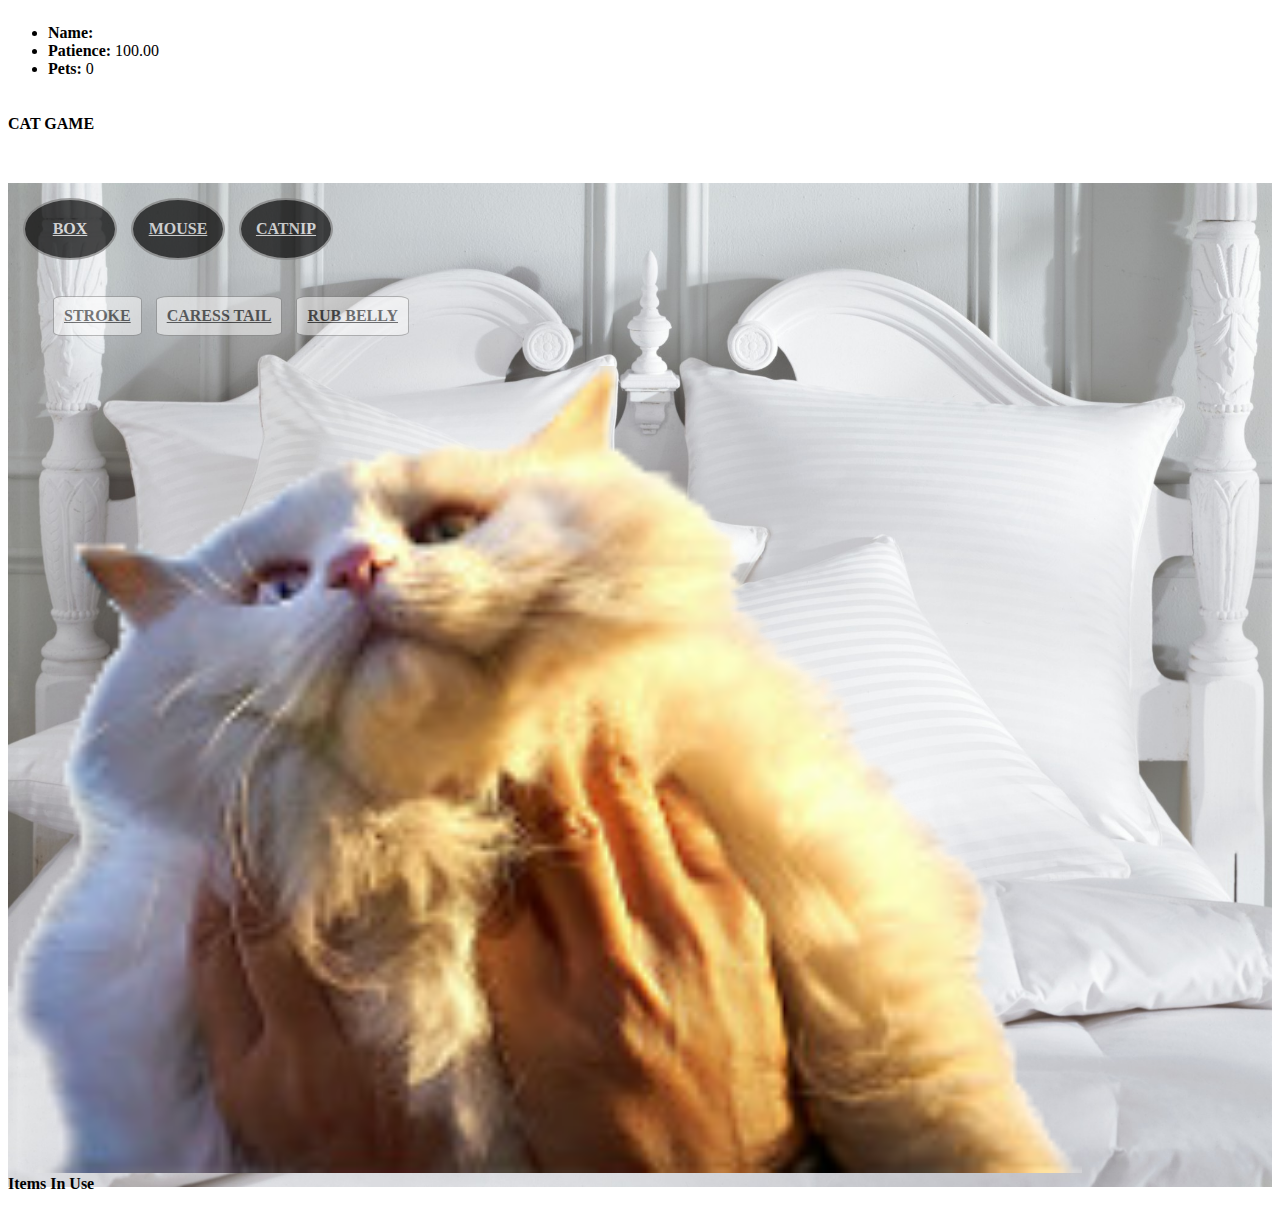
==== index.html @ 73bf77e8 "update pic names, angrycat trans" ====
<html>

<head>
    <title>Slap Object Game</title>
    <link rel="stylesheet" href="game.css">
    <link rel="stylesheet" href="https://maxcdn.bootstrapcdn.com/bootstrap/3.3.6/css/bootstrap.min.css" integrity="sha384-1q8mTJOASx8j1Au+a5WDVnPi2lkFfwwEAa8hDDdjZlpLegxhjVME1fgjWPGmkzs7"
        crossorigin="anonymous">
</head>

<body>

    <div class="container-fluid">
        <section class="row">
            <div class="col-xs-12 panel panel-default" id="player-panel">
                <div class="panel-heading">
                    <ul class="list-inline">
                        <li><b>Name:</b> <span id="name"></span></li>
                        <li><b>Patience:</b> <span id="patience"></span></li>
                        <li><b>Pets:</b> <span id="pets"></span></li>
                    </ul>
                    <h4 class="pull-right">CAT GAME <a href="https://github.com/NoraKitchen/SlapGame"><span class="info-button glyphicon glyphicon-info-sign"></span></a></h4>
                </div>
                <!--panel heading end-->
                <div class="panel-body background">
                    <div class="col-xs-1">
                        <div class="item-buttons" id="item-buttons">
                            <a href="#" id="box" onclick='kitty.useItem("box")' class="item-button">BOX</a>
                            <a href="#" id="liveMouse" onclick='kitty.useItem("liveMouse")' class="item-button">MOUSE</a>
                            <a href="#" id="catnip" onclick='kitty.useItem("catnip")' class="item-button">CATNIP</a>
                        </div>
                    </div>
                    <div class="col-xs-6">
                        <section class="row">
                            <div class="pet-block">
                                <ul class="list-inline" id="pet-buttons">
                                    <a href="#" class="pet-button" onclick="kitty.receivePets(1)">STROKE</a>
                                    <a href="#" class="pet-button" onclick="kitty.receivePets(5)">CARESS TAIL</a>
                                    <a href="#" class="pet-button" onclick="kitty.receivePets(10)">RUB BELLY</a>
                                </ul>
                            </div>
                        </section>
                        <section class="row" id="cat-img-div">
                        </section>
                    </div>
                    <div class="col-xs-5">
                        <section class="row">
                            <div class="col-xs-12">
                                <h4 class="pull-right">Items In Use</h4>
                            </div>
                        </section>
                        <section class="row">
                            <div class="col-xs-12" id="active-items">
                            </div>
                            <div id="replay-button">
                                <button class="btn" onclick="replay()">Try Again?</button>
                            </div>
                        </section>
                        <!--close title row-->
                    </div>
                </div>
                <!--panel body end-->
                <!--<div class="panel-footer">
                    <div id="item-buttons">
                        <p>Use Item:</p>
                        <ul class="list-inline">
                            <button class='btn' id="box" onclick='kitty.useItem("box")'>Empty Cardboard Box</button>
                            <button class='btn' id="liveMouse" onclick='kitty.useItem("liveMouse")'>Live Mouse</button>
                            <button class='btn' id="catnip" onclick='kitty.useItem("catnip")'>Catnip</button>
                        </ul>
                    </div>
                </div>-->
            </div>

        </section>
        <!--end body row-->
    </div>
    <!--end container fluid-->

    <script src="app/controller.js"></script>
    <script src="app/kitty.js"></script>
    <script src="app/game.js"></script>
    <script src="app/items.js"></script>
</body>

</html>
---- game.css ----
/*Only use this file if you want to override bootstrap or create your own style*/

.cat-img {
    flex-shrink:0;
    min-width:85%;
    min-height:85%;
    margin-bottom: -20;
}

.pet-block {
    height: 75px;
}

#pet-buttons {
    display: none;
}

.pet-button {
    display: inline-block;
    margin: 5px;
    border: 1px solid gray;
    padding: 10px;
    text-align: center;
    border-radius: 10%;
    font-weight: bold;
    background-color: white;
    opacity: .5;
}

.item-button {
    margin: 5px;
    border: 2px solid gray;
    display: block;
    width: 70px;
    padding: 20 10 20 10;
    text-align: center;
    border-radius: 50%;
    font-weight: bold;
    background-color: black;
    color: lightgray !important;
    opacity: .7;
}

.item-buttons {
    display: flex;
    flex-direction: column;
    align-items: flex-end;
    justify-content: space-around;
    margin-top: 50px;
    display: none;
}

a:link {
    color: black;
}

a:visited {
    color: black;
}

a:hover {
    color: black !important;
    text-decoration: none !important;
}

#replay-button {
    display: none;
}

#item-buttons {
    padding: 10px;
}

.item-img {
    border-radius: 50%;
}

ul {
    display: inline-block;
}

.info-button {
  padding-left: 20px;
}

.background {
    background-image: url("media/bed.jpg");
    background-size: 100%;
    background-repeat: no-repeat;
}
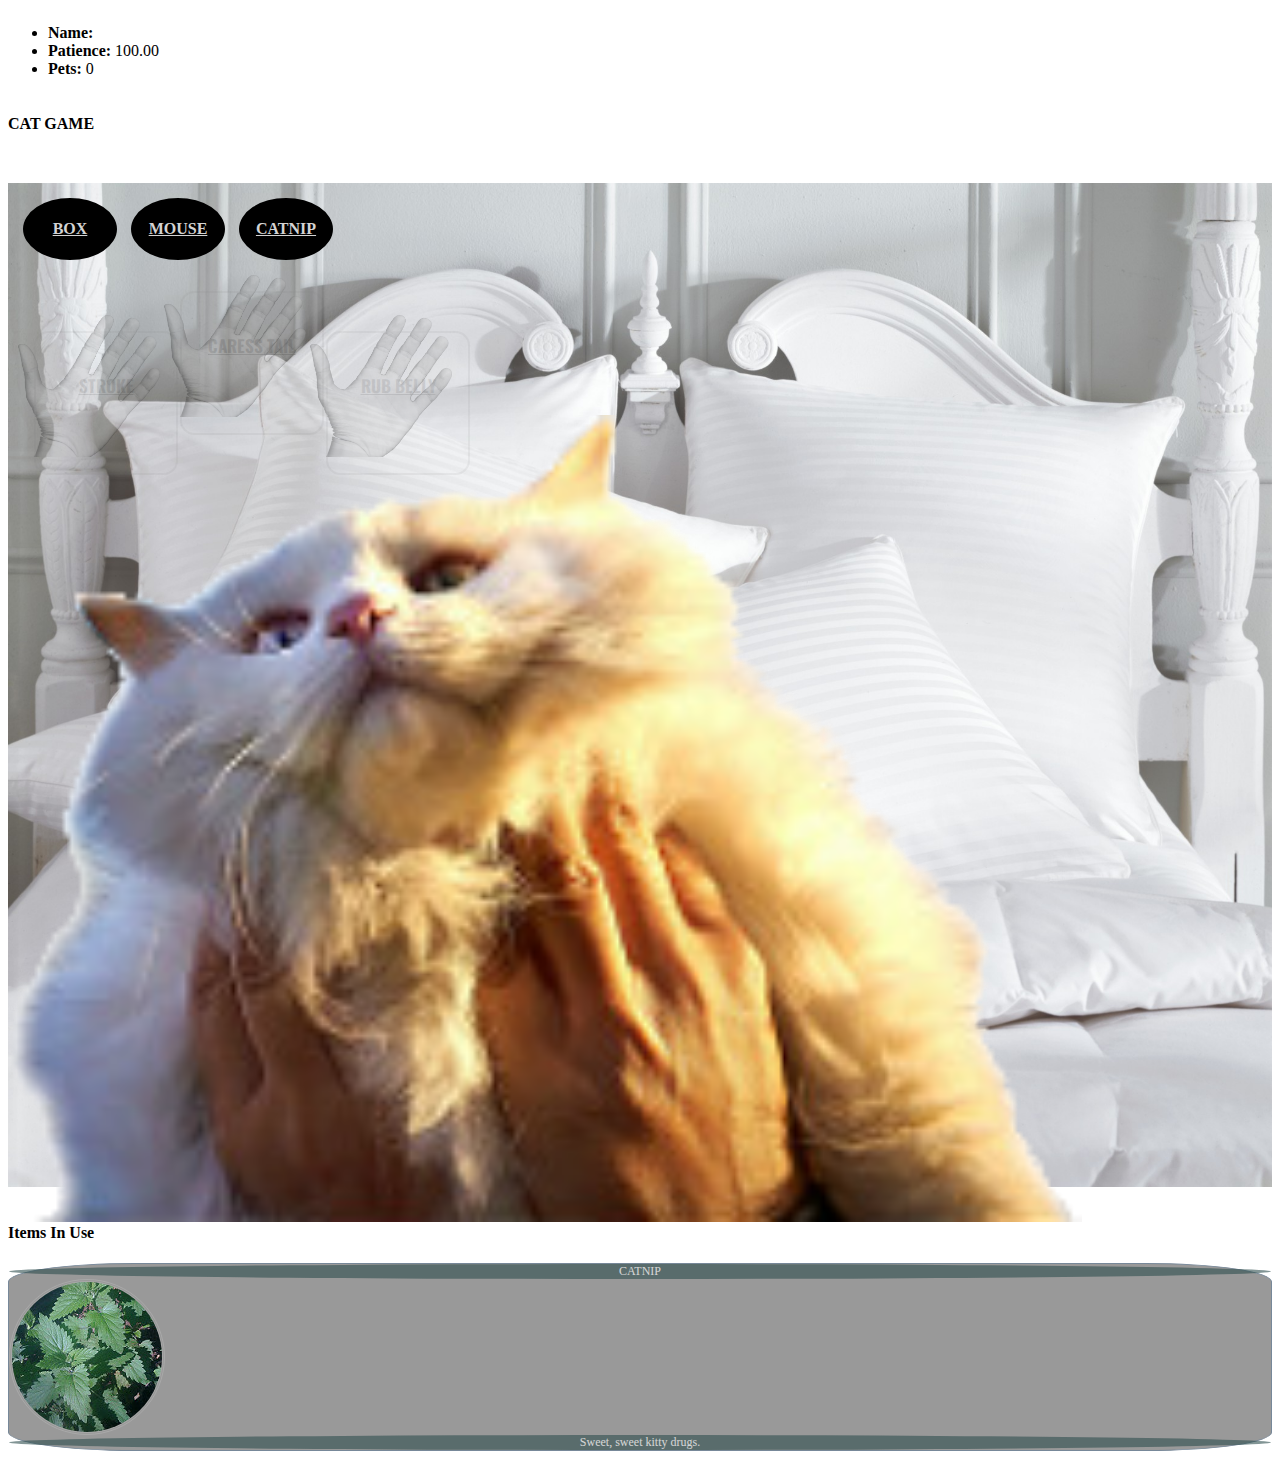
==== commit 5dc123d9: "hands" ====
--- a/index.html
+++ b/index.html
@@ -5,6 +5,7 @@
     <link rel="stylesheet" href="game.css">
     <link rel="stylesheet" href="https://maxcdn.bootstrapcdn.com/bootstrap/3.3.6/css/bootstrap.min.css" integrity="sha384-1q8mTJOASx8j1Au+a5WDVnPi2lkFfwwEAa8hDDdjZlpLegxhjVME1fgjWPGmkzs7"
         crossorigin="anonymous">
+    <link href='https://fonts.googleapis.com/css?family=Oswald' rel='stylesheet' type='text/css'>
 </head>
 
 <body>
@@ -31,12 +32,29 @@
                     </div>
                     <div class="col-xs-6">
                         <section class="row">
-                            <div class="pet-block">
+                            <!--<div class="pet-block">
                                 <ul class="list-inline" id="pet-buttons">
+                                    <div class="hand">
+                                        <a href="#" class="pet-button" onclick="kitty.receivePets(1)">STROKE</a>
+                                    </div>
+                                    <div class="hand mid-hand">
+                                        <a href="#" class="pet-button" onclick="kitty.receivePets(5)">CARESS TAIL</a>
+                                    </div>
+                                    <div class="hand">
+                                        <a href="#" class="pet-button" onclick="kitty.receivePets(10)">RUB BELLY</a>
+                                    </div>
+                                </ul>
+                            </div>-->
+                            <div class="pet-block" id="pet-buttons">
+                                <div class="hand outer-hand">
                                     <a href="#" class="pet-button" onclick="kitty.receivePets(1)">STROKE</a>
+                                </div>
+                                <div class="hand mid-hand">
                                     <a href="#" class="pet-button" onclick="kitty.receivePets(5)">CARESS TAIL</a>
+                                </div>
+                                <div class="hand outer-hand">
                                     <a href="#" class="pet-button" onclick="kitty.receivePets(10)">RUB BELLY</a>
-                                </ul>
+                                </div>
                             </div>
                         </section>
                         <section class="row" id="cat-img-div">
@@ -50,6 +68,11 @@
                         </section>
                         <section class="row">
                             <div class="col-xs-12" id="active-items">
+                                <div class="col-xs-4 panel-default border">
+                                    <div class="panel-heading item-panel">CATNIP</div>
+                                    <div class="panel-body"><img class="item-img img-responsive" src="media/catnip.jpg"></div>
+                                    <div class="panel-footer item-panel">Sweet, sweet kitty drugs.</div>
+                                </div>
                             </div>
                             <div id="replay-button">
                                 <button class="btn" onclick="replay()">Try Again?</button>
--- a/game.css
+++ b/game.css
@@ -8,28 +8,57 @@
 }
 
 .pet-block {
-    height: 75px;
+    height: 120px;
 }
 
 #pet-buttons {
     display: none;
+    margin: 10px;
 }
 
 .pet-button {
     display: inline-block;
-    margin: 5px;
-    border: 1px solid gray;
-    padding: 10px;
+    margin: 10px;
+    height: 100px;
+    width: 120px;
+    border: 2px solid gray;
+    padding: 40 10 0 10;;
     text-align: center;
     border-radius: 10%;
     font-weight: bold;
-    background-color: white;
-    opacity: .5;
+    opacity: .3;
+    font-size: 17px !important;
+    font-family: 'Oswald', sans-serif;
+}
+
+.pet-button:hover, .hand:hover {
+    opacity: .9;
+}
+
+.hand {
+    background-image: url("media/hand.png");
+    background-size: 100%;
+    background-repeat: no-repeat;
+    display: inline-block;
+    padding: 6px;
+    opacity: .3;
+    height: 130px;
+    width: 130px;
+}
+
+.mid-hand {
+    position: relative;
+    top: -10px;
+}
+
+.outer-hand {
+    position: relative;
+    top: 30px;
 }
 
 .item-button {
     margin: 5px;
-    border: 2px solid gray;
+    border: 2px solid black;
     display: block;
     width: 70px;
     padding: 20 10 20 10;
@@ -38,7 +67,6 @@
     font-weight: bold;
     background-color: black;
     color: lightgray !important;
-    opacity: .7;
 }
 
 .item-buttons {
@@ -73,6 +101,7 @@
 
 .item-img {
     border-radius: 50%;
+    border: 3px double darkgray;
 }
 
 ul {
@@ -87,4 +116,19 @@
     background-image: url("media/bed.jpg");
     background-size: 100%;
     background-repeat: no-repeat;
+}
+
+.item-panel {
+    opacity: .6;
+    background-color: darkslategrey !important;
+    text-align: center;
+    color: white !important;
+    font-size: 12px;
+    border-radius: 50%
+}
+
+.border {
+    border: 1px solid lightslategray!important;
+    border-radius: 10%;
+    background-color: rgba(0,0,0,0.4);
 }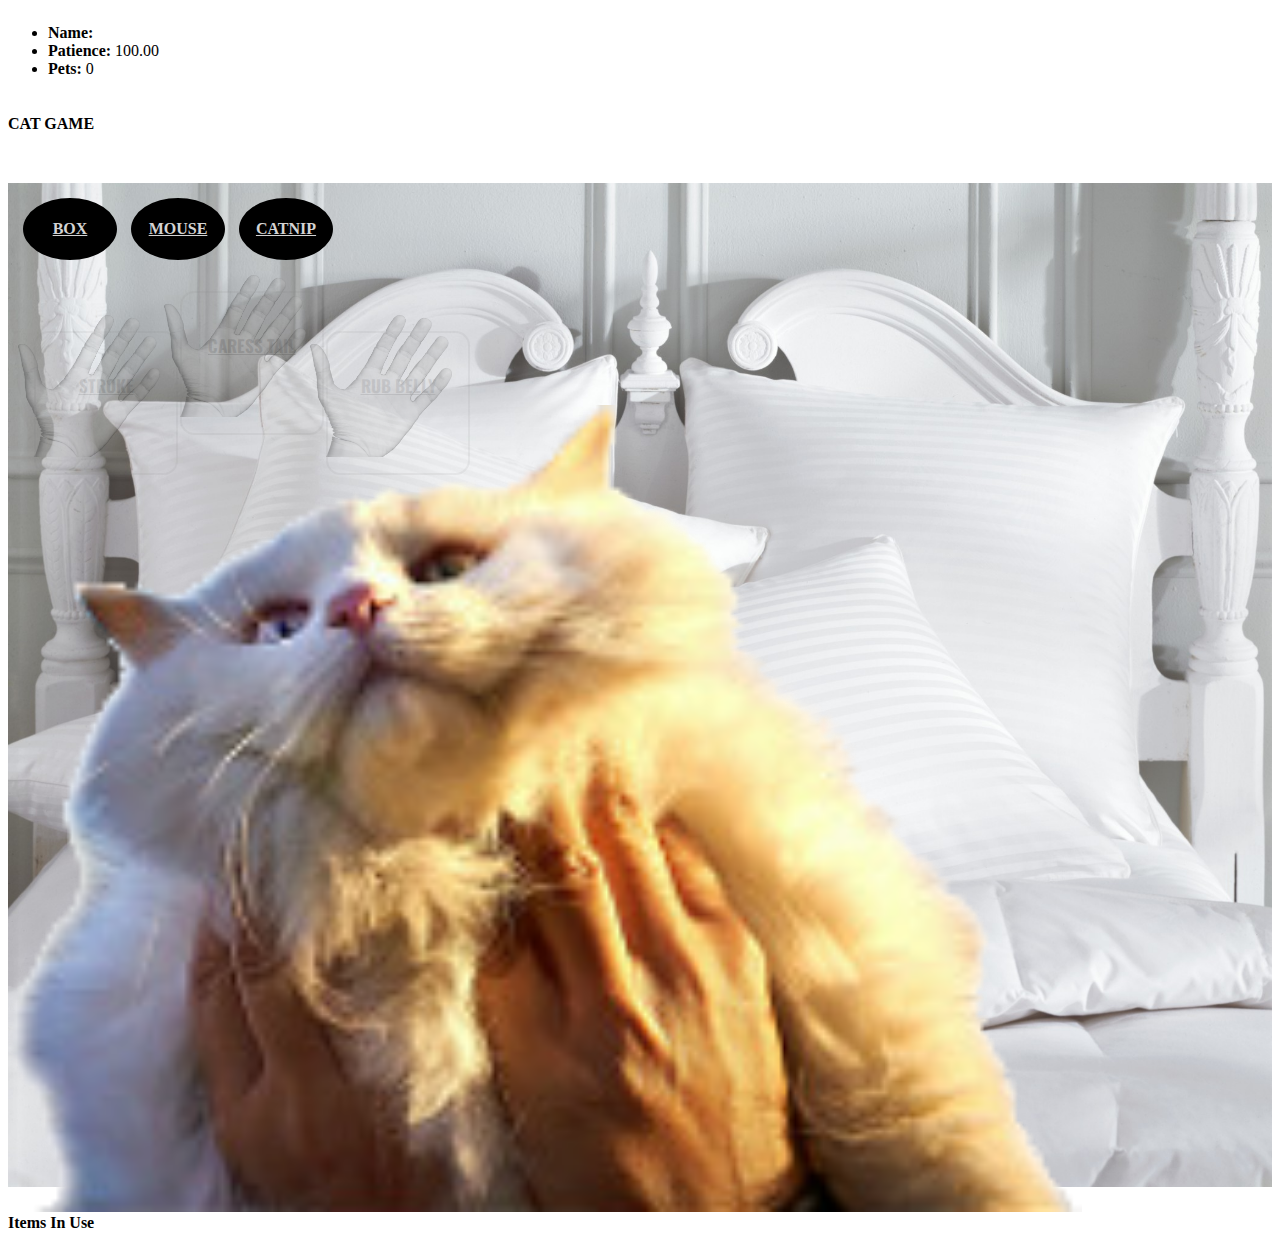
==== commit 531a5938: "item cards complete" ====
--- a/index.html
+++ b/index.html
@@ -30,22 +30,9 @@
                             <a href="#" id="catnip" onclick='kitty.useItem("catnip")' class="item-button">CATNIP</a>
                         </div>
                     </div>
-                    <div class="col-xs-6">
-                        <section class="row">
-                            <!--<div class="pet-block">
-                                <ul class="list-inline" id="pet-buttons">
-                                    <div class="hand">
-                                        <a href="#" class="pet-button" onclick="kitty.receivePets(1)">STROKE</a>
-                                    </div>
-                                    <div class="hand mid-hand">
-                                        <a href="#" class="pet-button" onclick="kitty.receivePets(5)">CARESS TAIL</a>
-                                    </div>
-                                    <div class="hand">
-                                        <a href="#" class="pet-button" onclick="kitty.receivePets(10)">RUB BELLY</a>
-                                    </div>
-                                </ul>
-                            </div>-->
-                            <div class="pet-block" id="pet-buttons">
+                    <div class="col-xs-5">
+                        <section class="row pet-block">
+                            <div id="pet-buttons">
                                 <div class="hand outer-hand">
                                     <a href="#" class="pet-button" onclick="kitty.receivePets(1)">STROKE</a>
                                 </div>
@@ -60,7 +47,7 @@
                         <section class="row" id="cat-img-div">
                         </section>
                     </div>
-                    <div class="col-xs-5">
+                    <div class="col-xs-6">
                         <section class="row">
                             <div class="col-xs-12">
                                 <h4 class="pull-right">Items In Use</h4>
@@ -68,11 +55,6 @@
                         </section>
                         <section class="row">
                             <div class="col-xs-12" id="active-items">
-                                <div class="col-xs-4 panel-default border">
-                                    <div class="panel-heading item-panel">CATNIP</div>
-                                    <div class="panel-body"><img class="item-img img-responsive" src="media/catnip.jpg"></div>
-                                    <div class="panel-footer item-panel">Sweet, sweet kitty drugs.</div>
-                                </div>
                             </div>
                             <div id="replay-button">
                                 <button class="btn" onclick="replay()">Try Again?</button>
@@ -81,17 +63,6 @@
                         <!--close title row-->
                     </div>
                 </div>
-                <!--panel body end-->
-                <!--<div class="panel-footer">
-                    <div id="item-buttons">
-                        <p>Use Item:</p>
-                        <ul class="list-inline">
-                            <button class='btn' id="box" onclick='kitty.useItem("box")'>Empty Cardboard Box</button>
-                            <button class='btn' id="liveMouse" onclick='kitty.useItem("liveMouse")'>Live Mouse</button>
-                            <button class='btn' id="catnip" onclick='kitty.useItem("catnip")'>Catnip</button>
-                        </ul>
-                    </div>
-                </div>-->
             </div>
 
         </section>
--- a/game.css
+++ b/game.css
@@ -124,11 +124,12 @@
     text-align: center;
     color: white !important;
     font-size: 12px;
-    border-radius: 50%
+    border-radius: 50%;
 }
 
 .border {
-    border: 1px solid lightslategray!important;
+    border: 1px solid lightslategray !important;
     border-radius: 10%;
     background-color: rgba(0,0,0,0.4);
+    padding: 5px;
 }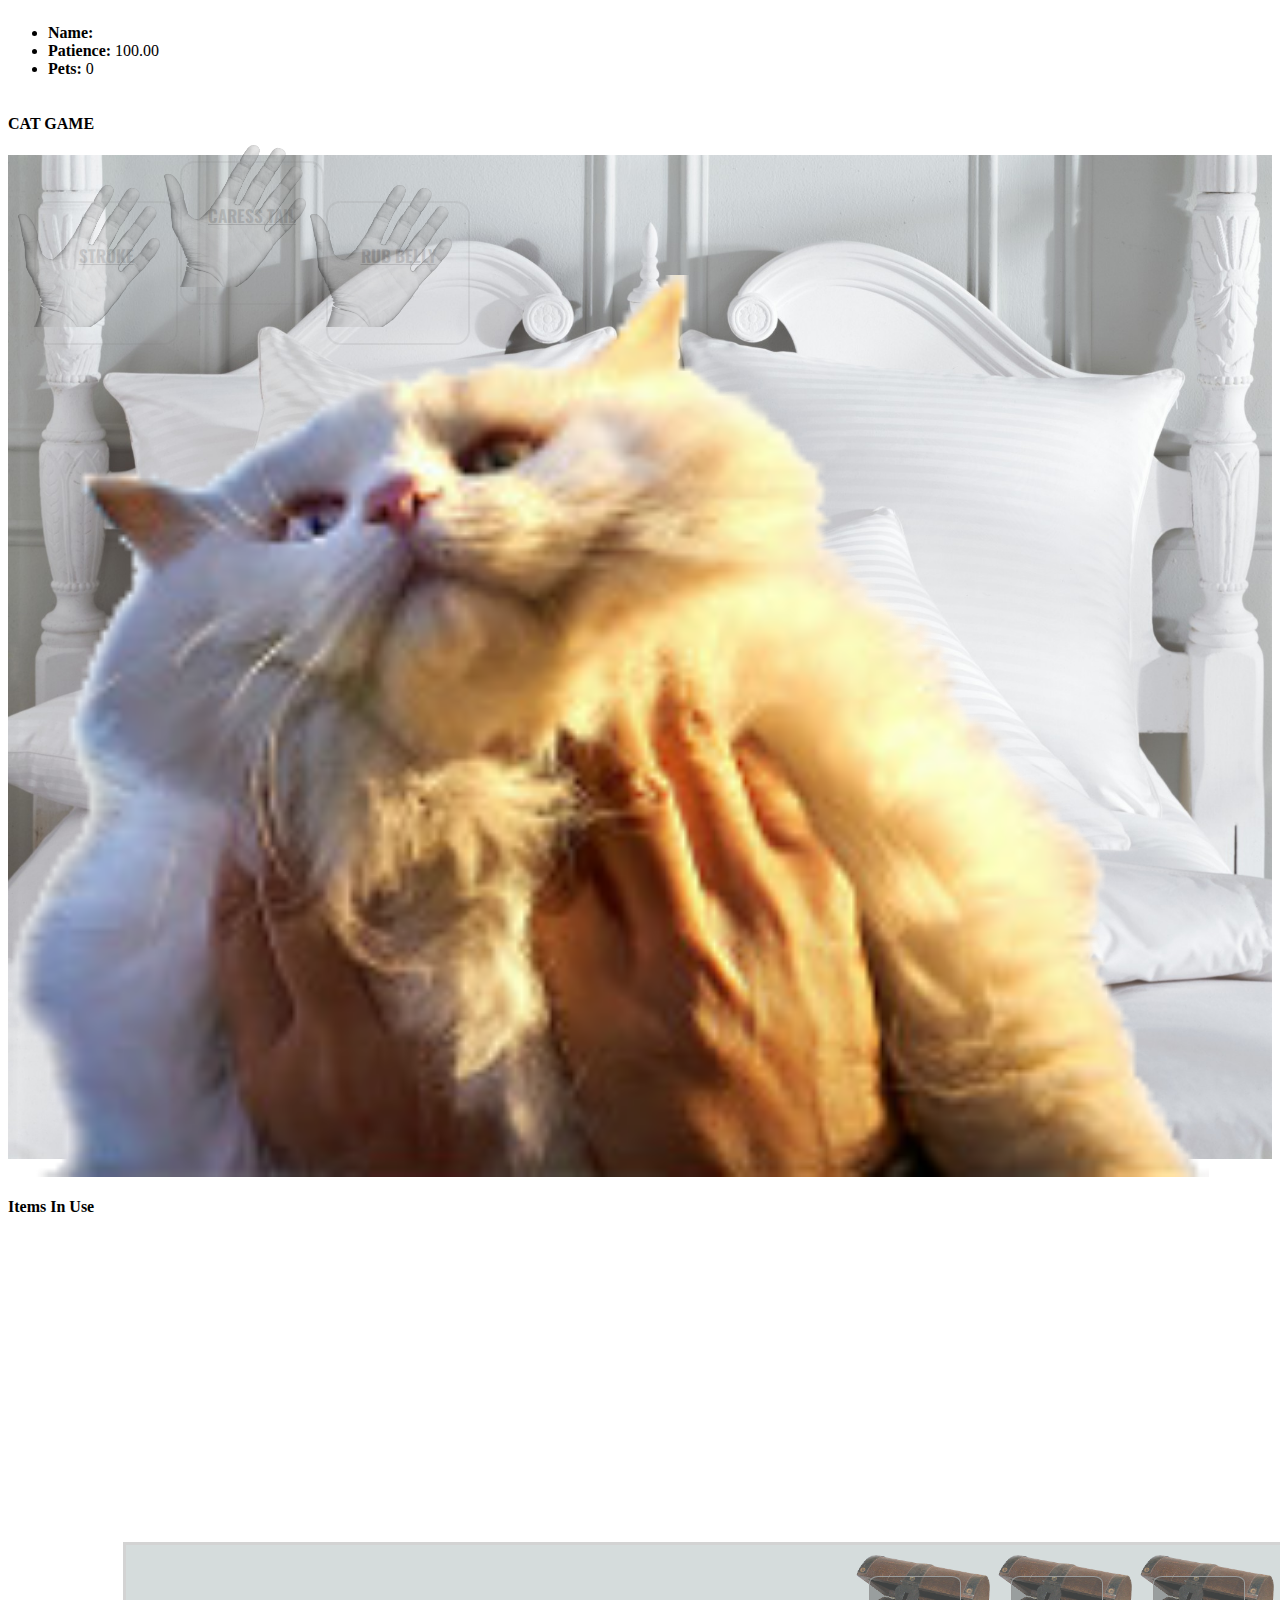
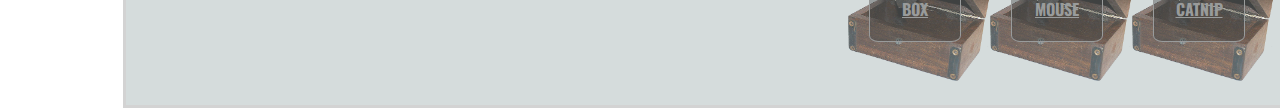
==== commit fa58eeb6: "item buttons perfected" ====
--- a/index.html
+++ b/index.html
@@ -12,55 +12,65 @@
 
     <div class="container-fluid">
         <section class="row">
-            <div class="col-xs-12 panel panel-default" id="player-panel">
-                <div class="panel-heading">
-                    <ul class="list-inline">
-                        <li><b>Name:</b> <span id="name"></span></li>
-                        <li><b>Patience:</b> <span id="patience"></span></li>
-                        <li><b>Pets:</b> <span id="pets"></span></li>
-                    </ul>
-                    <h4 class="pull-right">CAT GAME <a href="https://github.com/NoraKitchen/SlapGame"><span class="info-button glyphicon glyphicon-info-sign"></span></a></h4>
-                </div>
-                <!--panel heading end-->
-                <div class="panel-body background">
-                    <div class="col-xs-1">
-                        <div class="item-buttons" id="item-buttons">
-                            <a href="#" id="box" onclick='kitty.useItem("box")' class="item-button">BOX</a>
-                            <a href="#" id="liveMouse" onclick='kitty.useItem("liveMouse")' class="item-button">MOUSE</a>
-                            <a href="#" id="catnip" onclick='kitty.useItem("catnip")' class="item-button">CATNIP</a>
+            <div class="col-xs-12">
+                <div class="panel panel-default" id="player-panel">
+                    <div class="panel-heading">
+                        <ul class="list-inline">
+                            <li><b>Name:</b> <span id="name"></span></li>
+                            <li><b>Patience:</b> <span id="patience"></span></li>
+                            <li><b>Pets:</b> <span id="pets"></span></li>
+                        </ul>
+                        <h4 class="pull-right">CAT GAME <a href="https://github.com/NoraKitchen/SlapGame"><span class="info-button glyphicon glyphicon-info-sign"></span></a></h4>
+                    </div>
+                    <!--panel heading end-->
+                    <div class="panel-body background">
+                        <div class="col-xs-1">
                         </div>
-                    </div>
-                    <div class="col-xs-5">
-                        <section class="row pet-block">
-                            <div id="pet-buttons">
-                                <div class="hand outer-hand">
-                                    <a href="#" class="pet-button" onclick="kitty.receivePets(1)">STROKE</a>
+                        <div class="col-xs-5">
+                            <section class="row pet-block">
+                                <div id="pet-buttons">
+                                    <div class="hand img-button outer-hand">
+                                        <a href="#" class="pet-button" onclick="kitty.receivePets(1)">STROKE</a>
+                                    </div>
+                                    <div class="hand img-button mid-hand">
+                                        <a href="#" class="pet-button" onclick="kitty.receivePets(5)">CARESS TAIL</a>
+                                    </div>
+                                    <div class="hand img-button outer-hand">
+                                        <a href="#" class="pet-button" onclick="kitty.receivePets(10)">RUB BELLY</a>
+                                    </div>
                                 </div>
-                                <div class="hand mid-hand">
-                                    <a href="#" class="pet-button" onclick="kitty.receivePets(5)">CARESS TAIL</a>
+                            </section>
+                            <section class="row">
+                                <div id="cat-img-div"></div>
+                            </section>
+                        </div>
+                        <div class="col-xs-6">
+                            <section class="row">
+                                <div class="col-xs-12">
+                                    <h4 class="pull-right">Items In Use</h4>
                                 </div>
-                                <div class="hand outer-hand">
-                                    <a href="#" class="pet-button" onclick="kitty.receivePets(10)">RUB BELLY</a>
+                            </section>
+                            <section class="row active-items-row">
+                                <div class="col-xs-12" id="active-items">
                                 </div>
+                                <div id="replay-button">
+                                    <button class="btn" onclick="replay()">Try Again?</button>
+                                </div>
+                            </section>
+                            <section class="row">
+                                <div id="item-buttons">
+                                    <div class="chest img-button" id="box">
+                                        <a href="#" onclick='kitty.useItem("box")' class="item-button">BOX</a>
+                                    </div>
+                                    <div class="chest img-button" id="liveMouse">
+                                        <a href="#" onclick='kitty.useItem("liveMouse")' class="item-button">MOUSE</a>
+                                    </div>
+                                    <div class="chest img-button" id="catnip">
+                                        <a href="#" onclick='kitty.useItem("catnip")' class="item-button">CATNIP</a>
+                                    </div>
+                            </section>
                             </div>
-                        </section>
-                        <section class="row" id="cat-img-div">
-                        </section>
-                    </div>
-                    <div class="col-xs-6">
-                        <section class="row">
-                            <div class="col-xs-12">
-                                <h4 class="pull-right">Items In Use</h4>
-                            </div>
-                        </section>
-                        <section class="row">
-                            <div class="col-xs-12" id="active-items">
-                            </div>
-                            <div id="replay-button">
-                                <button class="btn" onclick="replay()">Try Again?</button>
-                            </div>
-                        </section>
-                        <!--close title row-->
+                        </div>
                     </div>
                 </div>
             </div>
--- a/game.css
+++ b/game.css
@@ -2,9 +2,8 @@
 
 .cat-img {
     flex-shrink:0;
-    min-width:85%;
-    min-height:85%;
-    margin-bottom: -20;
+    min-width:95%;
+    min-height:95%;
 }
 
 .pet-block {
@@ -31,19 +30,30 @@
     font-family: 'Oswald', sans-serif;
 }
 
-.pet-button:hover, .hand:hover {
+.pet-button:hover, .img-button:hover {
     opacity: .9;
 }
 
 .hand {
     background-image: url("media/hand.png");
     background-size: 100%;
+    opacity: .4;
+    height: 130px;
+    width: 130px;
+}
+
+.chest {
+    background-image: url("media/chest.png");
+    background-size: 100%;
+    opacity: .7;
+    height: 130px;
+    width: 130px;
+}
+
+.img-button {
     background-repeat: no-repeat;
     display: inline-block;
     padding: 6px;
-    opacity: .3;
-    height: 130px;
-    width: 130px;
 }
 
 .mid-hand {
@@ -57,25 +67,38 @@
 }
 
 .item-button {
-    margin: 5px;
-    border: 2px solid black;
-    display: block;
+    border: 1px solid gray;
+    display: inline-block;
     width: 70px;
     padding: 20 10 20 10;
     text-align: center;
-    border-radius: 50%;
+    border-radius: 10%;
     font-weight: bold;
-    background-color: black;
-    color: lightgray !important;
+    color: gray !important;
+    font-family: 'Oswald', sans-serif;;
+    background-color: rgba(0,0,0,0.4);
+    position: relative;
+    top: 15px;
+    left: 15px;
 }
 
-.item-buttons {
+.active-items-row {
+    height: 275px;
+    padding-top: 10px;
+}
+
+#item-buttons {
     display: flex;
-    flex-direction: column;
-    align-items: flex-end;
-    justify-content: space-around;
-    margin-top: 50px;
-    display: none;
+    align-items: space-between;
+    justify-content: flex-end;
+    position: relative;
+    top: 20px;
+    right: -15;
+    background-color: rgba(47, 79, 79, 0.2);
+    padding: 10 10 0 0;
+    margin-left: 100px;
+    border: 3px solid lightgray;
+    height: 150px;
 }
 
 a:link {
@@ -87,16 +110,20 @@
 }
 
 a:hover {
-    color: black !important;
     text-decoration: none !important;
 }
 
+.hand a:hover {
+    color: black !important;
+}
+
+.chest a:hover {
+    color: white !important;
+}
+
+
 #replay-button {
     display: none;
-}
-
-#item-buttons {
-    padding: 10px;
 }
 
 .item-img {
@@ -116,6 +143,7 @@
     background-image: url("media/bed.jpg");
     background-size: 100%;
     background-repeat: no-repeat;
+    padding-bottom: 0px !important;
 }
 
 .item-panel {
@@ -129,7 +157,7 @@
 
 .border {
     border: 1px solid lightslategray !important;
-    border-radius: 10%;
+    border-radius: 5%;
     background-color: rgba(0,0,0,0.4);
-    padding: 5px;
+    padding: 0px;
 }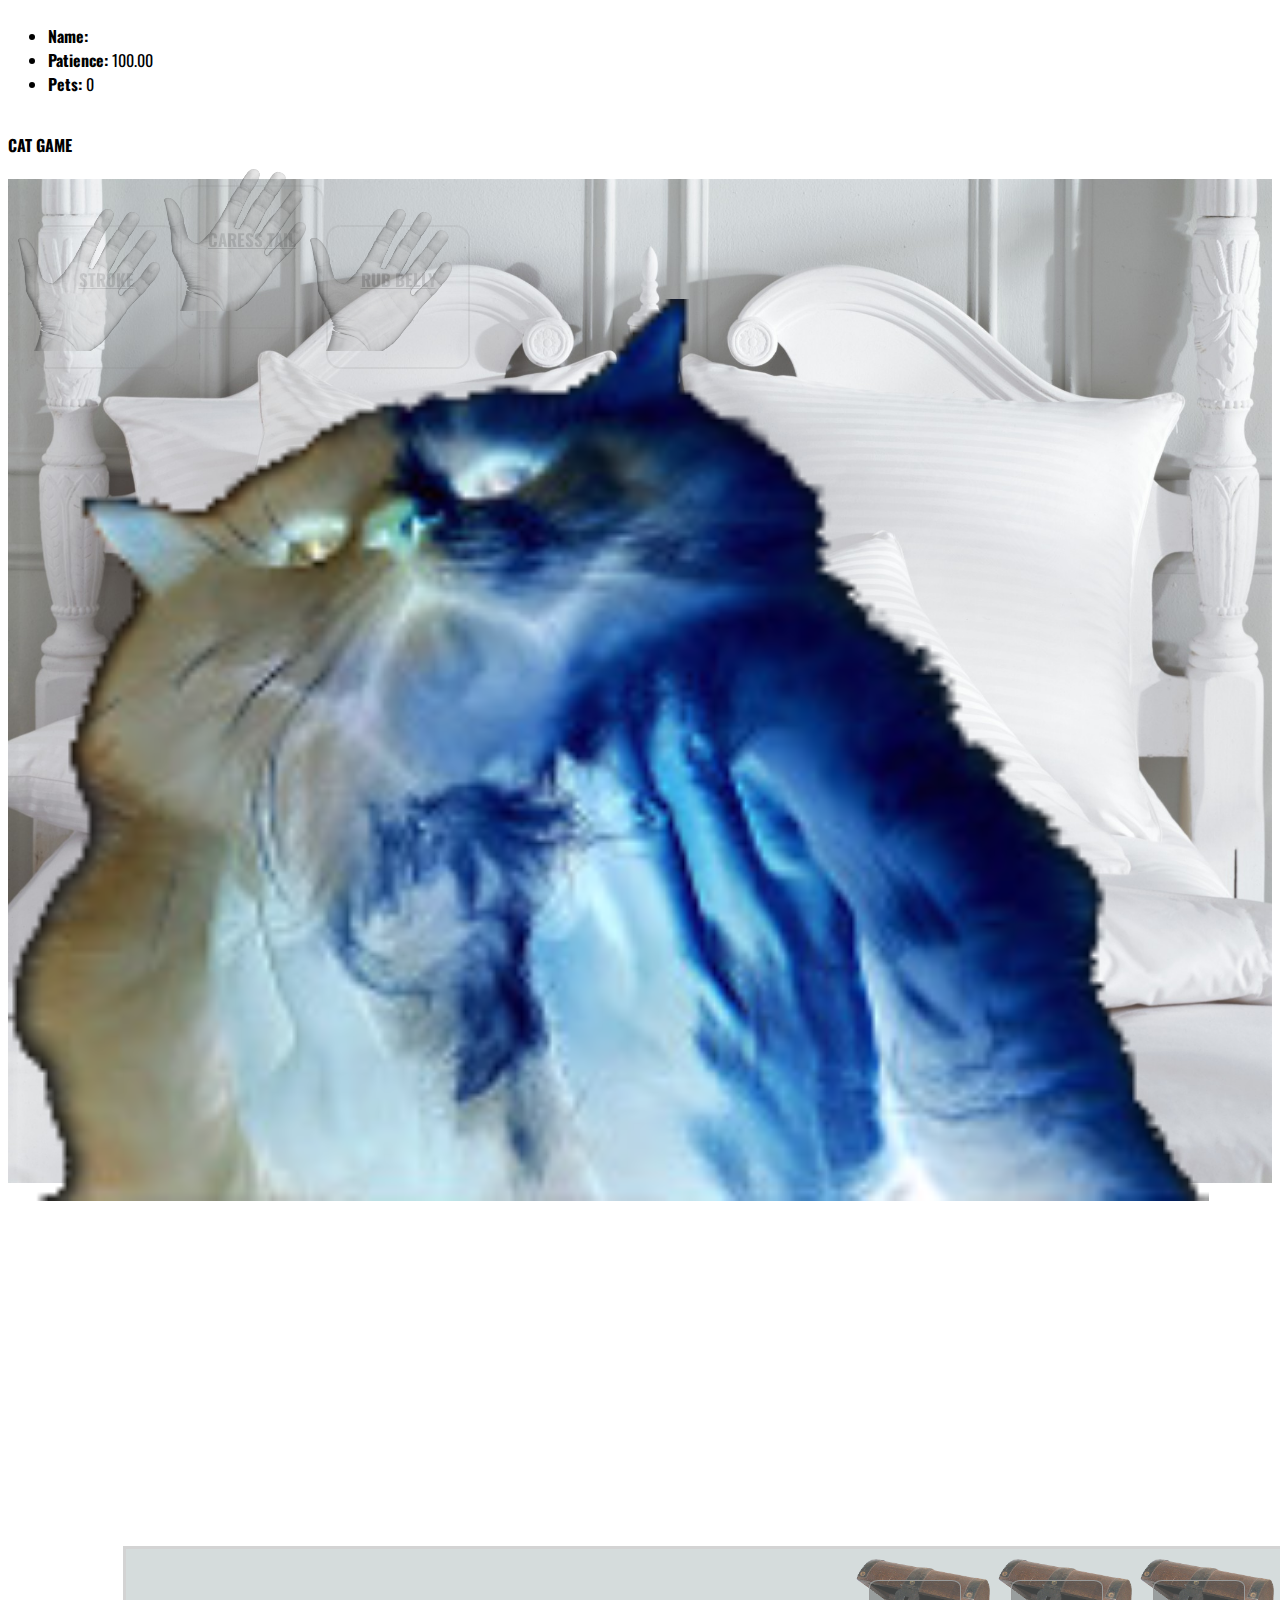
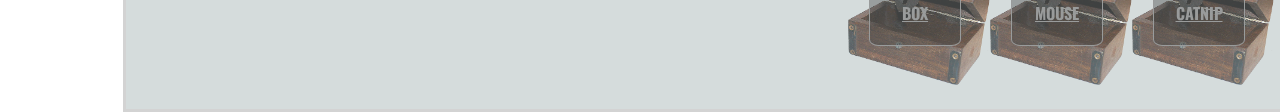
==== commit 8a741fc6: "endgame panel updated" ====
--- a/index.html
+++ b/index.html
@@ -14,7 +14,7 @@
         <section class="row">
             <div class="col-xs-12">
                 <div class="panel panel-default" id="player-panel">
-                    <div class="panel-heading">
+                    <div class="panel-heading header">
                         <ul class="list-inline">
                             <li><b>Name:</b> <span id="name"></span></li>
                             <li><b>Patience:</b> <span id="patience"></span></li>
@@ -45,16 +45,14 @@
                             </section>
                         </div>
                         <div class="col-xs-6">
-                            <section class="row">
-                                <div class="col-xs-12">
-                                    <h4 class="pull-right">Items In Use</h4>
-                                </div>
-                            </section>
                             <section class="row active-items-row">
                                 <div class="col-xs-12" id="active-items">
                                 </div>
-                                <div id="replay-button">
-                                    <button class="btn" onclick="replay()">Try Again?</button>
+                                <div class="well" id="endgame">
+                                    <h1>Oh no!</h1> <span>Snuggles McSnuggleface</span> is fed up with your measly attempts at
+                                    affection.
+                                    <h1><b>NOW, SUFFER THE CONCEQUENCES.</b></h1>
+                                    <button class="btn btn-danger" onclick="replay()">Try Again?</button>
                                 </div>
                             </section>
                             <section class="row">
--- a/game.css
+++ b/game.css
@@ -1,4 +1,20 @@
 /*Only use this file if you want to override bootstrap or create your own style*/
+img {
+        filter: invert(100%)
+}
+
+#endgame, .header, .pet-button, .item-button {
+    font-family: 'Oswald', sans-serif;
+}
+
+#endgame {
+    background-color: rgba(138, 7, 7 ,0.5);
+    color: black;
+    font-size: 25px;
+    text-align: center;
+    display: none;
+}
+
 
 .cat-img {
     flex-shrink:0;
@@ -27,7 +43,6 @@
     font-weight: bold;
     opacity: .3;
     font-size: 17px !important;
-    font-family: 'Oswald', sans-serif;
 }
 
 .pet-button:hover, .img-button:hover {
@@ -75,7 +90,6 @@
     border-radius: 10%;
     font-weight: bold;
     color: gray !important;
-    font-family: 'Oswald', sans-serif;;
     background-color: rgba(0,0,0,0.4);
     position: relative;
     top: 15px;
@@ -83,7 +97,7 @@
 }
 
 .active-items-row {
-    height: 275px;
+    height: 315px;
     padding-top: 10px;
 }
 
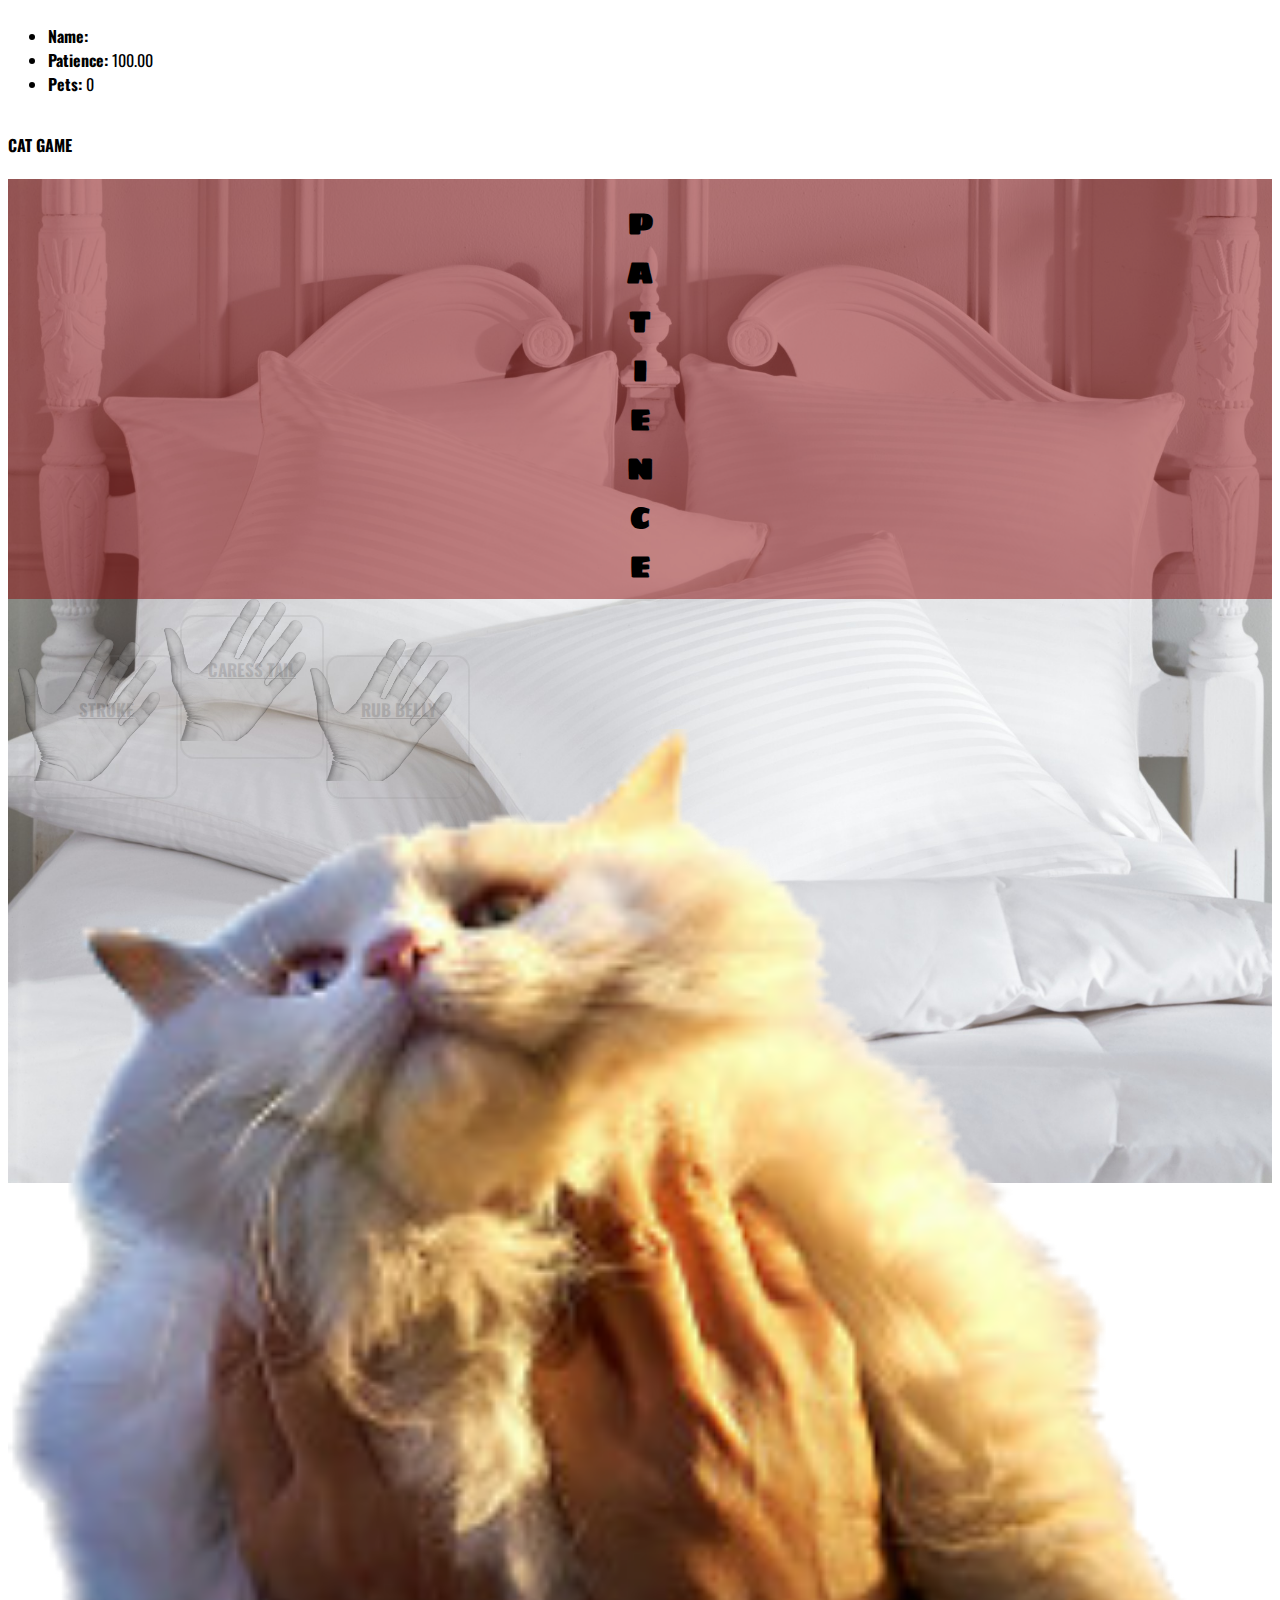
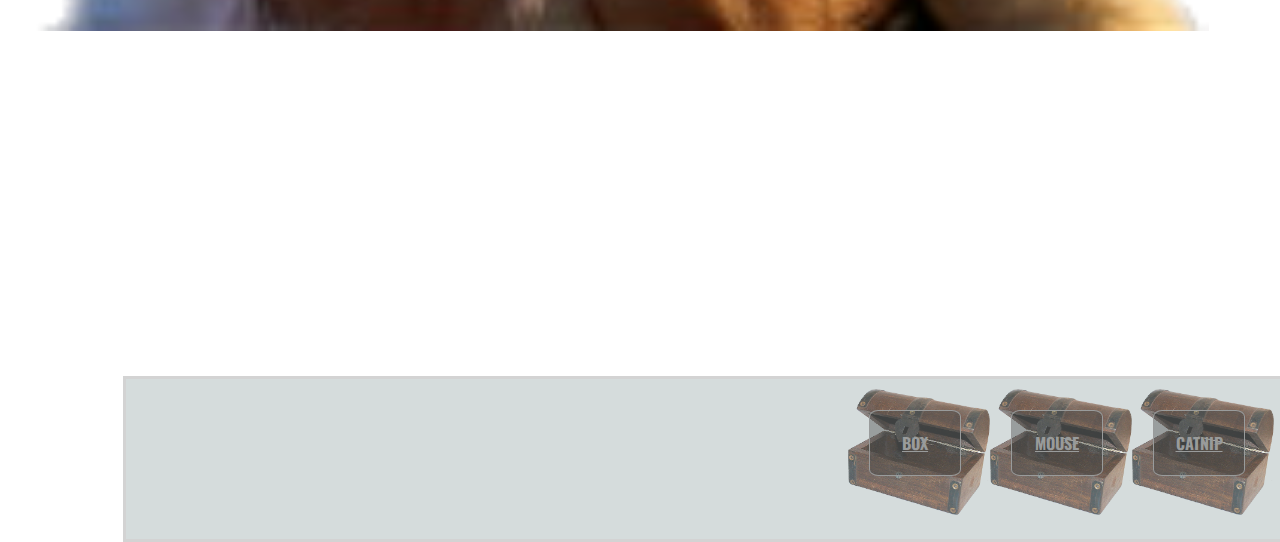
==== commit d0aa602d: "health bar added" ====
--- a/index.html
+++ b/index.html
@@ -6,6 +6,7 @@
     <link rel="stylesheet" href="https://maxcdn.bootstrapcdn.com/bootstrap/3.3.6/css/bootstrap.min.css" integrity="sha384-1q8mTJOASx8j1Au+a5WDVnPi2lkFfwwEAa8hDDdjZlpLegxhjVME1fgjWPGmkzs7"
         crossorigin="anonymous">
     <link href='https://fonts.googleapis.com/css?family=Oswald' rel='stylesheet' type='text/css'>
+    <link href='https://fonts.googleapis.com/css?family=Sigmar+One' rel='stylesheet' type='text/css'>
 </head>
 
 <body>
@@ -25,6 +26,9 @@
                     <!--panel heading end-->
                     <div class="panel-body background">
                         <div class="col-xs-1">
+                            <div id="patience-bar">
+                                P<BR>A<BR>T<BR>I<BR>E<BR>N<BR>C<BR>E<BR><span class="glyphicon glyphicon-heart-empty"></span>
+                            </div>
                         </div>
                         <div class="col-xs-5">
                             <section class="row pet-block">
--- a/game.css
+++ b/game.css
@@ -1,7 +1,4 @@
 /*Only use this file if you want to override bootstrap or create your own style*/
-img {
-        filter: invert(100%)
-}
 
 #endgame, .header, .pet-button, .item-button {
     font-family: 'Oswald', sans-serif;
@@ -13,6 +10,17 @@
     font-size: 25px;
     text-align: center;
     display: none;
+}
+
+#patience-bar {
+    height: 400px;
+    background-color: rgba(138, 7, 7 ,0.5);
+    overflow: hidden;
+    text-align: center;
+    padding-top: 20px;
+    font-weight: bold;
+    font-size: 30px;
+    font-family: "Sigmar One";
 }
 
 
@@ -158,6 +166,7 @@
     background-size: 100%;
     background-repeat: no-repeat;
     padding-bottom: 0px !important;
+    padding-top: 0px !important;
 }
 
 .item-panel {
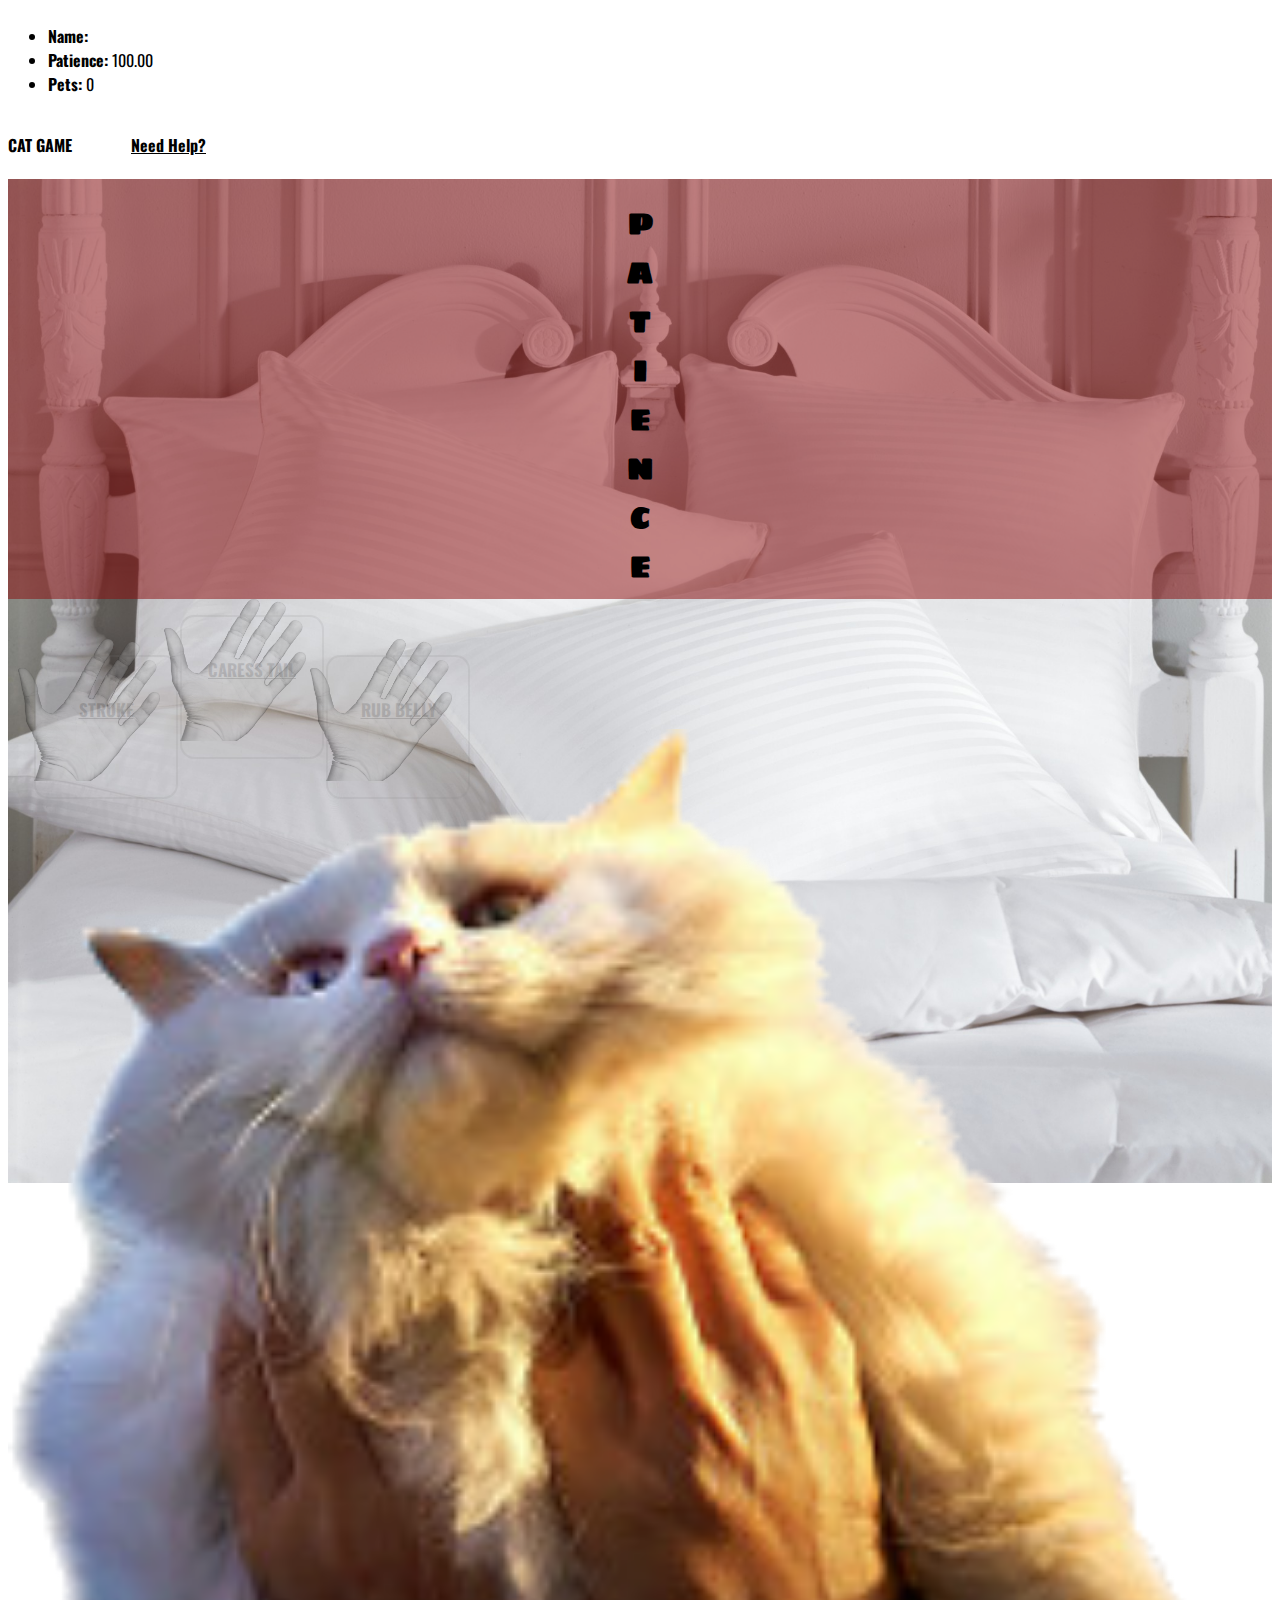
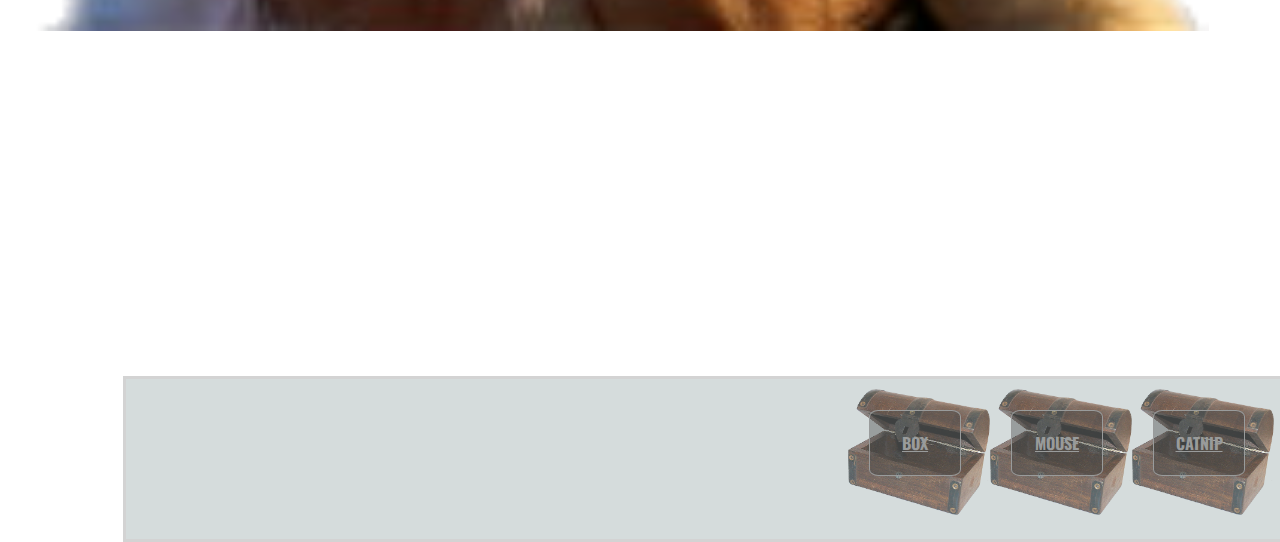
==== commit d2d774ad: "added help, fixed kitty name" ====
--- a/index.html
+++ b/index.html
@@ -3,6 +3,7 @@
 <head>
     <title>Slap Object Game</title>
     <link rel="stylesheet" href="game.css">
+    <link rel="stylesheet" href="animate.css">
     <link rel="stylesheet" href="https://maxcdn.bootstrapcdn.com/bootstrap/3.3.6/css/bootstrap.min.css" integrity="sha384-1q8mTJOASx8j1Au+a5WDVnPi2lkFfwwEAa8hDDdjZlpLegxhjVME1fgjWPGmkzs7"
         crossorigin="anonymous">
     <link href='https://fonts.googleapis.com/css?family=Oswald' rel='stylesheet' type='text/css'>
@@ -21,7 +22,7 @@
                             <li><b>Patience:</b> <span id="patience"></span></li>
                             <li><b>Pets:</b> <span id="pets"></span></li>
                         </ul>
-                        <h4 class="pull-right">CAT GAME <a href="https://github.com/NoraKitchen/SlapGame"><span class="info-button glyphicon glyphicon-info-sign"></span></a></h4>
+                        <h4 class="pull-right">CAT GAME <a href="https://github.com/NoraKitchen/SlapGame"><span class="info-button glyphicon glyphicon-info-sign"></span></a> <a href="#" onclick="controller.displayFAQ()">Need Help?</a></h4>
                     </div>
                     <!--panel heading end-->
                     <div class="panel-body background">
@@ -53,7 +54,7 @@
                                 <div class="col-xs-12" id="active-items">
                                 </div>
                                 <div class="well" id="endgame">
-                                    <h1>Oh no!</h1> <span>Snuggles McSnuggleface</span> is fed up with your measly attempts at
+                                    <h1>Oh no!</h1> <span id="cat-name"></span> is fed up with your measly attempts at
                                     affection.
                                     <h1><b>NOW, SUFFER THE CONCEQUENCES.</b></h1>
                                     <button class="btn btn-danger" onclick="replay()">Try Again?</button>
--- a/game.css
+++ b/game.css
@@ -21,6 +21,7 @@
     font-weight: bold;
     font-size: 30px;
     font-family: "Sigmar One";
+    transition: .5s height;
 }
 
 
@@ -129,6 +130,7 @@
 
 a:visited {
     color: black;
+    text-decoration: none !important;
 }
 
 a:hover {
@@ -158,7 +160,8 @@
 }
 
 .info-button {
-  padding-left: 20px;
+  padding-left: 5px;
+  padding-right: 50px;
 }
 
 .background {
